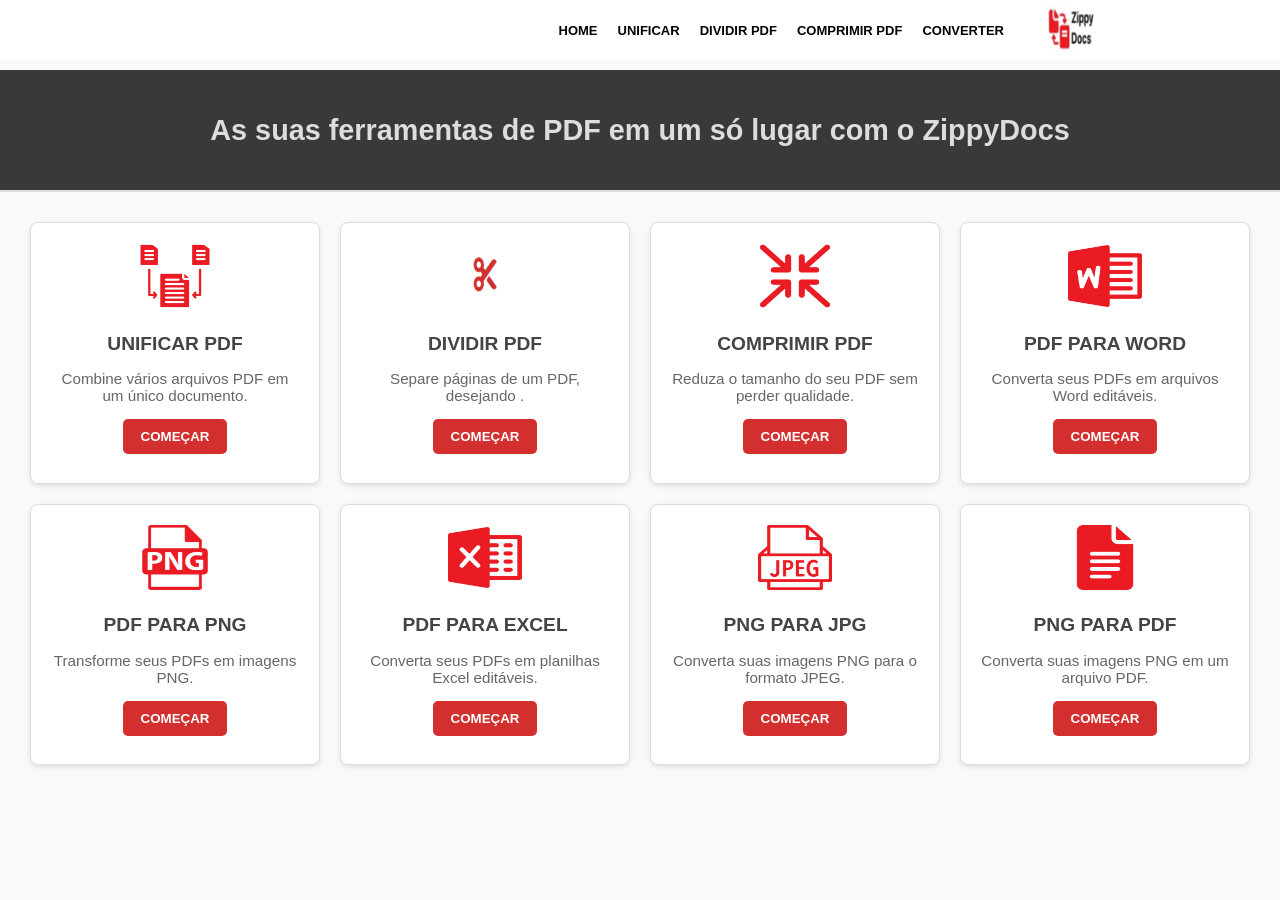
==== index.html @ eba095ea "Add files via upload" ====
<!DOCTYPE html>
<html lang="pt-BR">
<head>
  <meta charset="UTF-8">
  <meta name="viewport" content="width=device-width, initial-scale=1.0">
  <title>ZippyDocs - Ferramentas PDF</title>
  <link rel="stylesheet" href="style.css">
  <!-- Importando Font Awesome -->
  <link rel="stylesheet" href="https://cdnjs.cloudflare.com/ajax/libs/font-awesome/6.5.0/css/all.min.css">
</head>
<body>

  <nav class="menu">
    <ul>
      <li><a href="INDEX.HTML">HOME</a></li>
      <li><a href="unificar.html">UNIFICAR</a></li>
      <li><a href="#">DIVIDIR PDF</a></li>
      <li><a href="#">COMPRIMIR PDF</a></li>
      <li><a href="converter.HTML">CONVERTER</a></li>
      <li class="menu-icon"><img src= "íCONE/zippy.ico" ></li>
    </ul>
  </nav>

  <header>
    <h1>As suas ferramentas de PDF em um só lugar com o ZippyDocs</h1>
  </header>

  <main class="grid-container">
    <div class="tool-card">
      <img src="íCONE/combinar-dados.ico" >
      <h2>UNIFICAR PDF</h2>
      <p>Combine vários arquivos PDF em um único documento.</p>
      <button>COMEÇAR</button>
    </div>

    <div class="tool-card">
      <img src="íCONE/dividir.ico">
      <h2>DIVIDIR PDF</h2>
      <p>Separe páginas de um PDF, desejando .</p>
      <button>COMEÇAR</button>
    </div>

    <div class="tool-card">
      <img src="íCONE/comprimir.ico">
      <h2>COMPRIMIR PDF</h2>
      <p>Reduza o tamanho do seu PDF sem perder qualidade.</p>
      <button>COMEÇAR</button>
    </div>

    <div class="tool-card">
      <img src="íCONE/word.ico">
      <h2>PDF PARA WORD</h2>
      <p>Converta seus PDFs em arquivos Word editáveis.</p>
      <button>COMEÇAR</button>
    </div>

    <div class="tool-card">
      <img src="íCONE/png.ico">
      <h2>PDF PARA PNG</h2>
      <p>Transforme seus PDFs em imagens PNG.</p>
      <button>COMEÇAR</button>
    </div>

    <div class="tool-card">
      <img src="íCONE/excel.ico">
      <h2>PDF PARA EXCEL</h2>
      <p>Converta seus PDFs em planilhas Excel editáveis.</p>
      <button>COMEÇAR</button>
    </div>

    <div class="tool-card">
      <img src="íCONE/jpeg.ico">
      <h2>PNG PARA JPG</h2>
      <p>Converta suas imagens PNG para o formato JPEG.</p>
      <button>COMEÇAR</button>
    </div>

    <div class="tool-card">
      <img src="íCONE/documentos-google.ico">
      <h2>PNG PARA PDF</h2>
      <p>Converta suas imagens PNG em um arquivo PDF.</p>
      <button>COMEÇAR</button>
    </div>
  </main>
</body>
</html>
---- style.css ----
body {
  padding-top:70px;
  font-family: Arial, sans-serif;
  margin: 0;
  background-color: #f9f9f9;
  color: #333;
}

.menu{
  position: fixed;
  top:0;
  left:0;
  height:60px;
  width: 100%;
  padding: 0 20px;
  background-color: #ffffff;
  z-index: 1000;
  display:flex;
  align-items: center;
  justify-content: flex-end; /* separa links à esquerda e ícone à direita */
  padding: 0 20px;
}

.menu ul{
 list-style:none;
 display:flex;
 align-items: center;
 gap: 20px;
 margin: 0;
 padding: 0;
 font-size: 13px;
 font-weight:bold;
 
}

.menu ul li a{
 text-decoration: none;
 color:#030303;
}

.menu ul li a:hover {
  color: #4327e2;  
}


.menu img{
  width: 20%;   
  height: auto;
  margin-left: 20px; /* separa o ícone dos links */
  display: flex;
  align-items: center; /* centraliza verticalmente o ícone */
}

header {
  padding: 0%;
  border-bottom: 2px solid #ddd;
  display: flex;
  justify-content: center;
  align-items: center;
  min-height: 120px;
  width: 100%;
  background-color: #3a3838;
  
}

h1 {
  font-size: 1.8em;
  color: #ddd;
  margin:0;
}

.grid-container {
  display: grid;
  grid-template-columns: repeat(auto-fit, minmax(250px, 1fr));
  gap: 20px;
  padding: 30px;
}

.tool-card {
  background-color: #fff;
  border: 1px solid #ddd;
  border-radius: 8px;
  padding: 20px;
  text-align: center;
  box-shadow: 0 2px 5px rgba(0,0,0,0.1);
  transition: transform 0.3s ease, box-shadow 0.3s ease;
}

.tool-card img {
  width: 30%;   
  height: 30%; 
  margin-bottom: 10px;
}

#pages{

  width:10%;
  height: 10%;
  margin-bottom: 10px;
}

/* Efeito ao passar o mouse */
.tool-card:hover {
  transform: scale(1.05);
  box-shadow: 0 6px 15px rgba(0,0,0,0.2);
}

.tool-card h2 {
  font-size: 1.2em;
  margin: 10px 0;
  color: #444;
}

.tool-card p {
  font-size: 0.95em;
  margin-bottom: 15px;
  color: #666;
}

.icon {
  font-size: 2em;
  color: #d32f2f;
  margin-bottom: 10px;
  transition: color 0.3s ease;
}

/* Ícone muda de cor ao passar o mouse */
.tool-card:hover .icon {
  color: #b71c1c;
}

button {
  background-color: #d32f2f; /* vermelho */
  color: #fff;
  border: none;
  padding: 10px 18px;
  border-radius: 5px;
  cursor: pointer;
  font-weight: bold;
  transition: background-color 0.3s ease, transform 0.2s ease;
}

button:hover {
  background-color: #b71c1c;
  transform: scale(1.05);
}

#lista-arquivo {
    list-style: none;
    padding: 0;
    margin-top: 15px;
    max-width: 500px;
  }

  #lista-arquivo li {
    display: flex;
    justify-content: space-between;
    align-items: center;
    background: #f4f4f4;
    margin-bottom: 8px;
    padding: 10px;
    border-radius: 6px;
    font-family: Arial, sans-serif;
  }

  #lista-arquivo li .nome {
    font-weight: bold;
    color: #333;
  }

  #lista-arquivo li .tamanho {
    color: #0078d7;
    margin-left: 10px;
  }

  #lista-arquivo li .tipo {
    font-style: italic;
    color: #d41515;
    margin-left: 10px;
  }
  
 h3 {
  text-align: center;
  margin-top: 20px;
  color: #333;
}
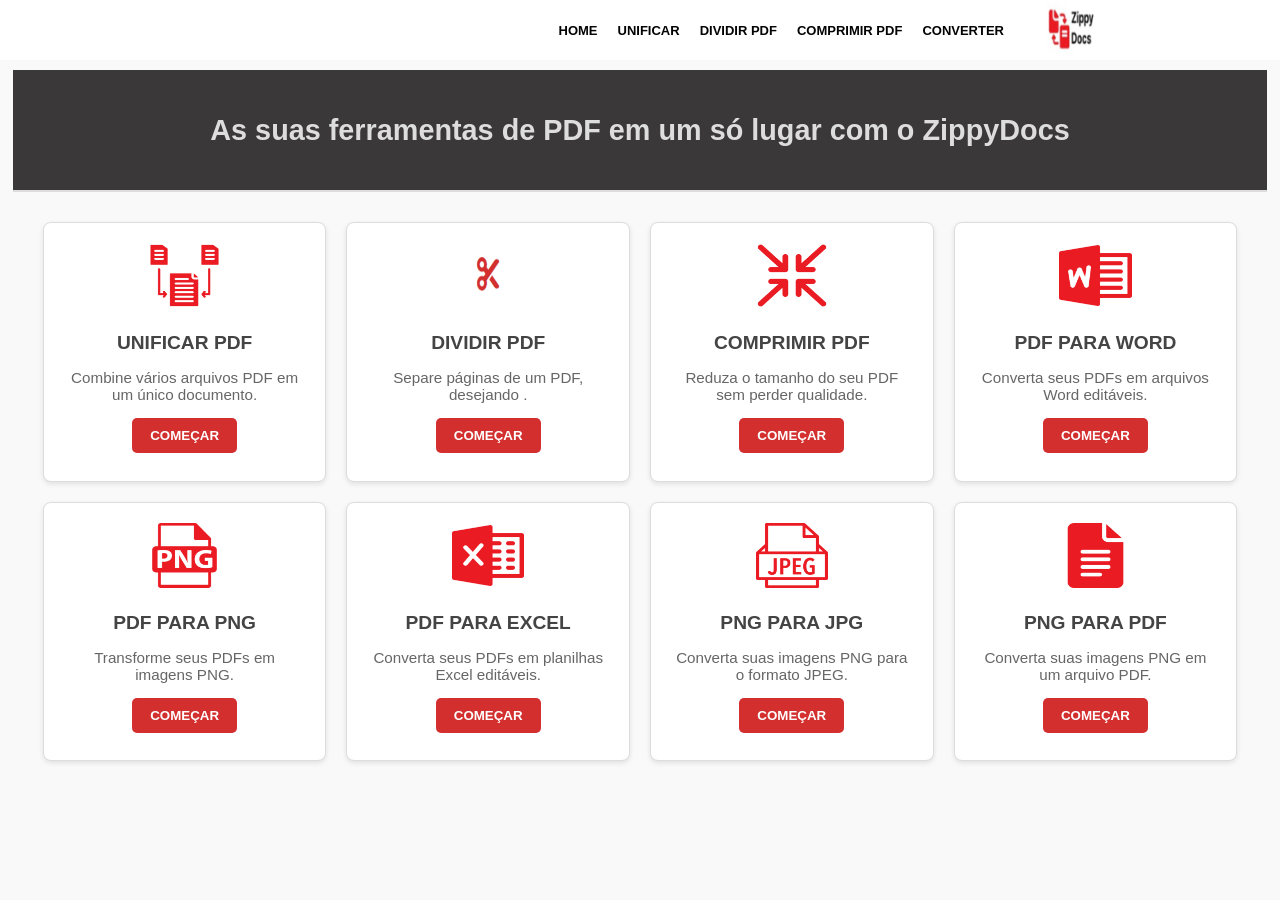
==== commit 994c5980: "Add files via upload" ====
--- a/index.html
+++ b/index.html
@@ -14,7 +14,7 @@
     <ul>
       <li><a href="INDEX.HTML">HOME</a></li>
       <li><a href="unificar.html">UNIFICAR</a></li>
-      <li><a href="#">DIVIDIR PDF</a></li>
+      <li><a href="dividir.html">DIVIDIR PDF</a></li>
       <li><a href="#">COMPRIMIR PDF</a></li>
       <li><a href="converter.HTML">CONVERTER</a></li>
       <li class="menu-icon"><img src= "íCONE/zippy.ico" ></li>
--- a/style.css
+++ b/style.css
@@ -4,6 +4,8 @@
   margin: 0;
   background-color: #f9f9f9;
   color: #333;
+  padding-left: 1%;
+  padding-right: 1%;
 }
 
 .menu{
@@ -180,11 +182,16 @@
   }
   
  h3 {
-  text-align: center;
+  text-align: left;
   margin-top: 20px;
   color: #333;
 }
  
+#botao-enviar {
+  margin-top: 15px;
+  display: block;
+}
 
 
 
+
